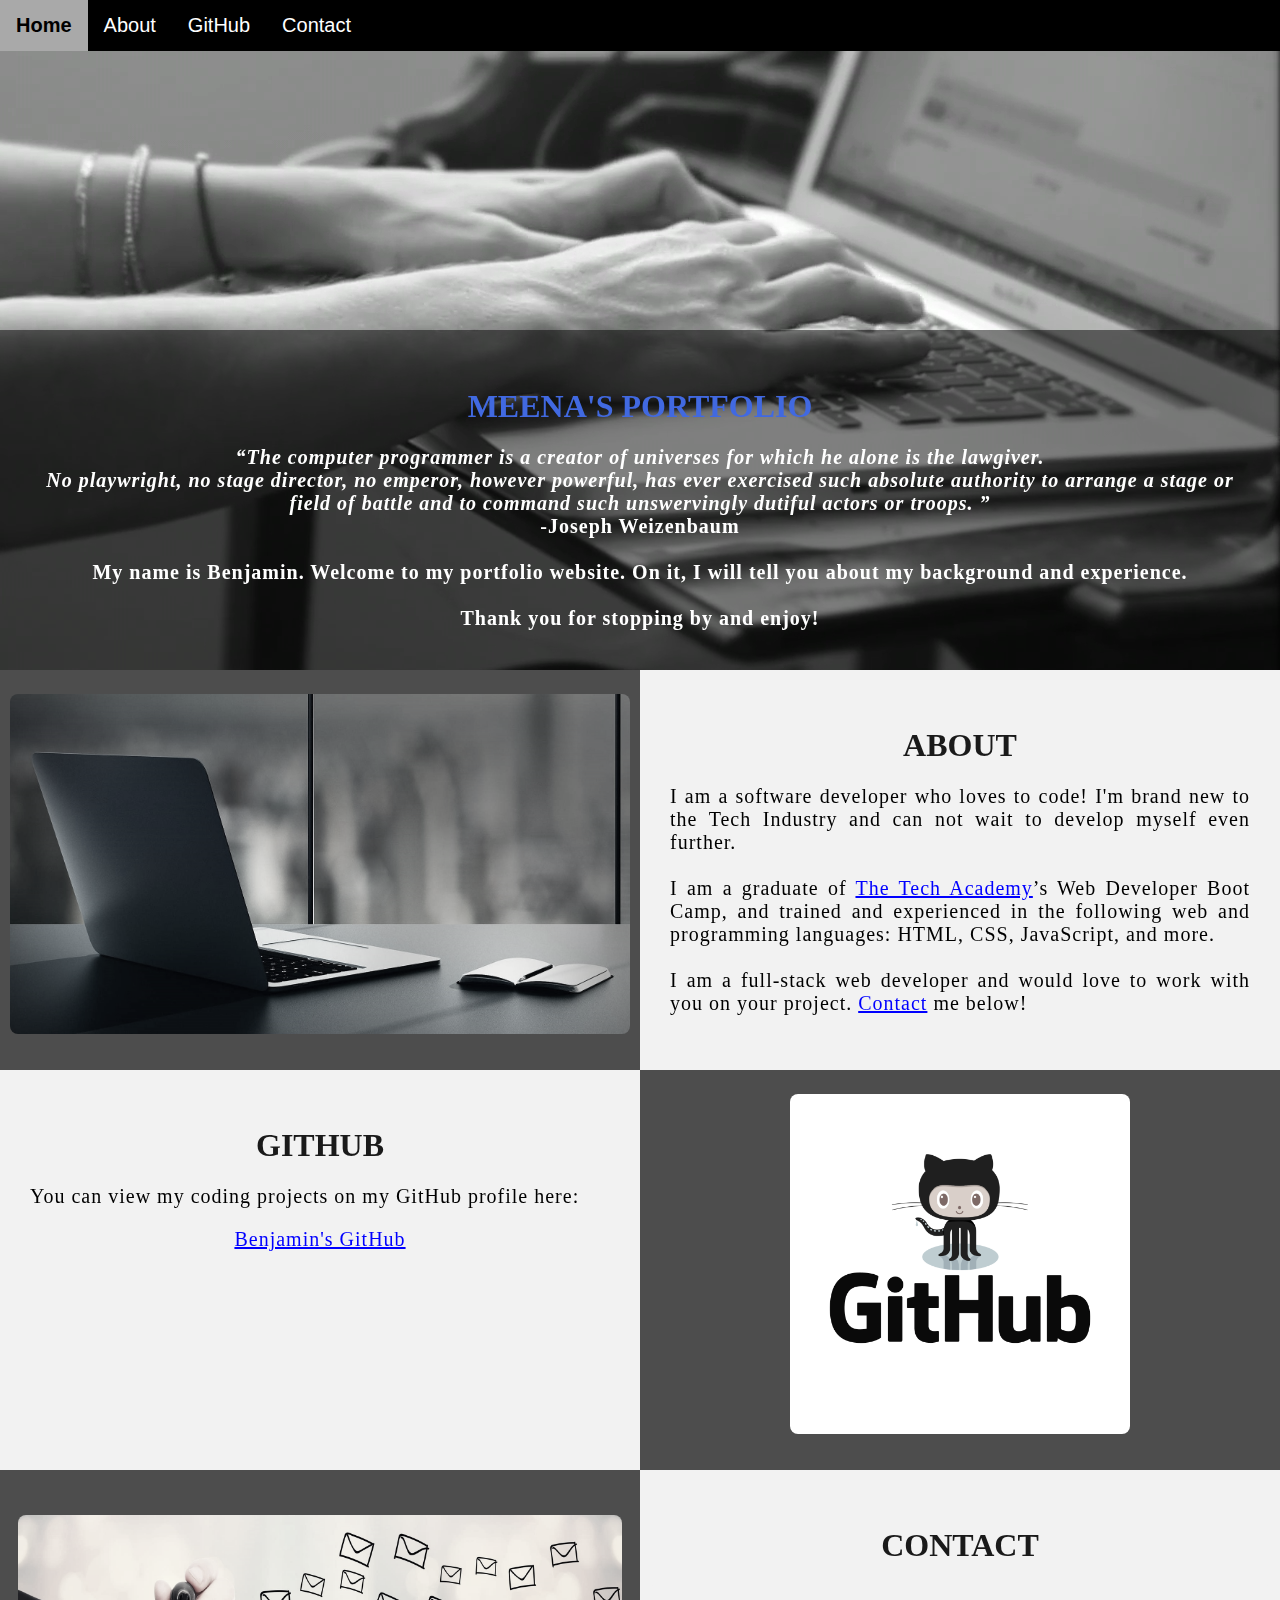
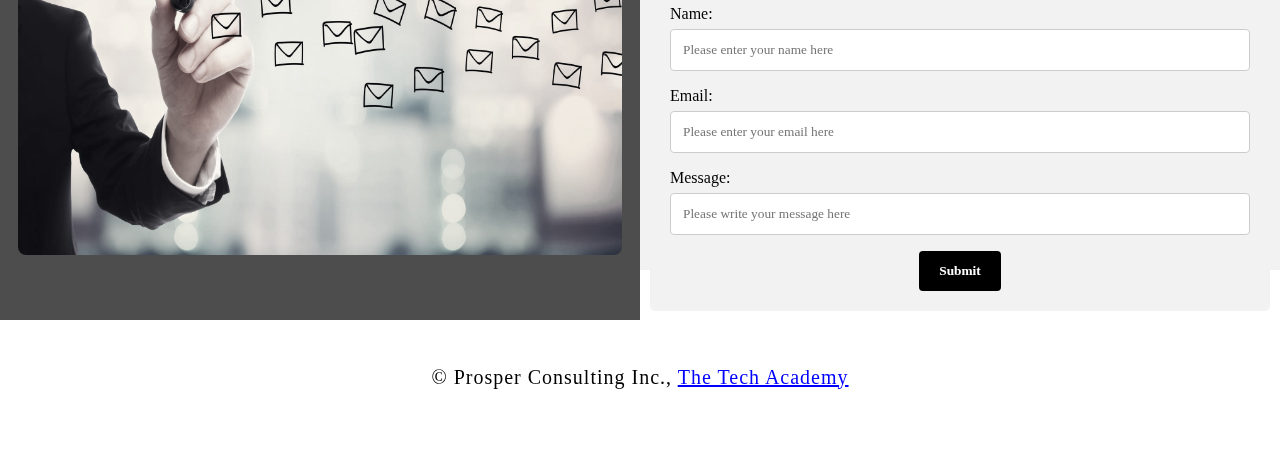
==== Final_Project/index.html @ 08cf7f42 "Add files via upload" ====
<!DOCTYPE html>
<html>

<!-- Head -->
	<head>
		<meta charset="UTF-8">
		<title>Benjamin Meena </title>
		<link rel="stylesheet" type="text/css" href="./Sample_portfolio.css">
	</head>

<!-- Body -->
<body class="Background"> 

<!-- Navbar -->
	<div class="Navbar">
		<a class="active" href="#Home">Home</a> 
		<a href="#About">About</a>
		<a href="#GitHub">GitHub</a>
		<a href="#Contact">Contact</a>
	</div>

<!-- Home -->
		<br> <!-- Breaks inserted to add space between navbar and first heading -->
		<br>

<!-- Video -->
	<div id="Home">
		<video autoplay muted loop id="Typing_Video"> <!-- Makes the video play automatically, on a loop and with no sound -->
			<source src="./video/Typing.mp4" type="video/mp4">
			Your browser does not support HTML5 video. <!-- Display message if video fails to run -->
		</video>
	</div>

<!-- Video text --> 
	<div class="Video_Text"> 
		<h1 style="color:royalblue;">Meena's Portfolio</h1>
			<p> 
				<strong>
					<center>
						<q>The computer programmer is a creator of universes for which he alone is the lawgiver.
						<br>No playwright, no stage director, no emperor, however powerful, has ever exercised such absolute authority to arrange a stage or
						<br>field of battle and to command such unswervingly dutiful actors or troops.
						</q>	
						<br>-Joseph Weizenbaum<br>
						<br>
						My name is Benjamin. Welcome to my portfolio website. On it, I will tell you about my background and experience.<br>
						<br>Thank you for stopping by and enjoy! 
					</center>	
				</strong>
			</p> 
	</div>

<!-- About section -->
	<div class="Row" id="About"> 
		<div class="Column_2"> <!-- Left column -->
			<img src="./img/Development.jpg" alt="Laptop">
		</div>
  
		<div class="Column_1"> <!-- Right column -->
			<h1>About</h2>
				<p>I am a software developer who loves to code! I'm brand new to the Tech Industry and can not wait to develop myself even further. <br><br>I am a graduate of  <a href="https://www.learncodinganywhere.com" target="_blank">The Tech Academy</a>’s Web Developer Boot Camp, and trained and experienced in the following web and programming languages: HTML, CSS, JavaScript, and more. <br><br>I am a full-stack web developer and would love to work with you on your project. <a href="#Contact">Contact</a> me below!</p>
		</div>
	</div>

<!-- GitHub section -->
	<div class="Row" id="GitHub">
		<div class="Column_1"> <!-- Left column -->
			<h1>GitHub</h1>
				<p>You can view my coding projects on my GitHub profile here:<br>
				<center><a href="https://github.com/BMeeNA57" target="_blank">Benjamin's GitHub</a></center></p>
		</div>
		
		<div class="Column_2"> <!-- Right column -->
			<a href="https://github.com/BMeeNA57" target="_blank"><img src="./img/GitHub.png" alt="GitHub"></a>
		</div>
	</div>

<!-- Contact section -->
	<div class="Row" id="Contact"> 
		<div class="Column_3"> <!-- Contact image, left column -->
			<img src="./img/Contact.jpg" alt="Contact_Image">
		</div>
	
		<div class="Column_1"> <!-- Contact form, right "column" -->
			<h1>Contact</h2> 
				<form action="" method="get"> <!-- This specifies where to send the form data and how; it is left blank -->
					<label>Name:</label>
						<input type="text" placeholder="Please enter your name here">
					<label>Email:</label>
						<input type="text" id="Email" name="Email" placeholder="Please enter your email here">
					<label>Message:</label>
						<input type="text" id="Message" name="Message" placeholder="Please write your message here">
						<input type="submit" value="Submit">
				</form>
		</div>
	</div>
	
<!-- Footer section -->
	<footer>
		<p>
			<center>&copy Prosper Consulting Inc.,  <a href="https://learncodinganywhere.com/">The Tech Academy</a></center><br>
		</p>
	</footer>

		</body>

</html>
---- Final_Project/Sample_portfolio.css ----
/* Body */
body {
	margin: 0%; /* This ensures our site displays all the way to the edge of the browser screen */
}

/* Navbar */
.Navbar {
	overflow: hidden; /* This ensures that any content that overflows beyond the boundary of our nav bar is not displayed */
	background-color: black; /* This colors the navbar black */
	position: fixed; /* This keeps the navbar at the top of the screen as we scroll */
	top: 0; /* This ensures no space is displayed above the navbar */
	width: 100%; /* This makes the navbar span the entire width of the page */
	z-index: 1; /*This ensures other elements don't display over the navbar */
}

/* Navbar text */
.Navbar a {
	float: left; /* This specifies that the text floats on the left on the navbar */
	display: block; /* This ensures that other text will be displayed on the same line or row, instead of a new line */
	color: white; /* This is the font color for text on our navbar */
	padding: 14px 16px; /* This adds padding around our text */
	text-decoration: none; /* This gets rid of the underlines under the text on our navbar */
	font-family: Avant Garde, Helvetica; /* This specifies the font family for text on our navbar */
	font-size: 20px; /* This specifies the font size for text on our navbar */
	text-align: center; /* This centers the text within its container */
}

/* Navbar hover effect */
.Navbar a:hover {
	background-color: #F4F4F4; /*  This defines the background color that will display when you hover over the text on the navbar */
	color: black; /* This defines the font color that will display when you hover over the text on the navbar */
	font-weight: bold; /* This makes the text on the navbar bold when hovered over */
}

/* Navbar home button */
.Navbar a.active { /* The active selector styles a link */
  background-color: darkgray;  /* This specifies the background color behind the Home button on the navbar */ 
}

/* Video */
#Typing_Video {
	position: fixed; /* This fixes our video to the page  */
	right: 0; /* This ensures no space between the edge of the video and the edge of the page */
	bottom: 0; /* This ensures no space between the edge of the video and the edge of the page */
	min-width: 100%; /* This ensures the video is displayed across the full width of the page */
	z-index: -1;
}

/* Text over the video */ 
.Video_Text { 
	background: rgba(0, 0, 0, 0.5); /* This provides a semi-transparent background for the text to sit over */
	color: white; 
	width: 100%;
	padding: 20px; /* This adds padding around the text so that the background goes slightly beyond the text */
	margin-top: 23%;
}

/* Table - this section covers the styling of the columns and rows within our table */
* { /* The asterisk is a universal selector that applies this effect to all elements on the page */
	box-sizing: border-box; /* This creates a box with a border within which we will place most of our text */
}

.Column_1 {
	float: left;  
	width: 50%; /* This ensures one column takes up half the page width */
	padding: 10px; 
	padding-top: 3%; /* This ensures there is space between the top of the column and our headings */
	height: 400px; /* This sets the height of our column at 400 pixels - if you change the text within the columns, you will need to adjust the column heights accordingly */
	background-color: #f2f2f2; 
}

.Column_2 {
	float: left;
	width: 50%;
	padding: 10px;
	padding-top: 1.9%;
	height: 400px;
	background-color: #4d4d4d;
}

.Column_3 {
	float: left;
	width: 50%;
	padding: 10px;
	padding-top: 3.5%;
	height: 450px;
	background-color: #4d4d4d;
}

.Row:after { /* This inserts something after the content of selected elements */
	content: ""; /* By leaving this blank, we are allowing the footer (covered lower down) to be displayed - removing it makes the footer overwrite a column */
	display: table; /* The display property specifies the type of display behavior; the table value tells the browser to treat the element as a table */
	clear: both; /* This clears any other elements from floating on the left or the right of an element */
}

/* Heading 1 elements */
h1 {
	text-transform: uppercase; /* We are capitalizing our headings */
	font-family: "Trebuchet MS", Optima; 
	text-align: center;
	margin-top: 3%; /* We are adding a small margin above the headings */
	color: #1a1a1a;
}

/* Paragraph elements */
p {
	font-family: Perpetua, Rockwell Extra Bold;
	text-align: justify;
	letter-spacing: 1px; /* This expands the text slightly */
	font-size: 20px;
	padding-left: 20px;
	padding-right: 20px;
}

/* Center align elements - this embraces all centered text */
center {
	font-family: Perpetua, Rockwell Extra Bold;
	text-align: center;
	letter-spacing: 1px;
	font-size: 20px;
	padding-left: 20px;
	padding-right: 20px;
}

/* Anchor elements */
a {
	color: blue; /* We are ensuring all links are blue */
}

/* Quotation elements */
q {
	font-style: italic;
	font-weight: bold;
}

/* Image elements */
img {
	filter: grayscale(75%); /* This rids our pictures of 75% of their color */
    border-radius: 8px; /* This causes our images to have slightly rounded edges */
    max-width: 100%; 
    height: 340px; 
	margin-left: auto; /* This in combination with margin-right: auto centers our images */
    margin-right: auto;
	display: block;	/* By specifying block display we can ensure our images are able to be centered */
}

/* Contact form */
input[type=text] { /* This covers the input sections of the contact form */
	width: 100%;
	padding: 12px;
    border: 1px solid #ccc; /* We are setting a solid border and its colors */
    border-radius: 4px; 
    box-sizing: border-box;
    margin-top: 6px;
    margin-bottom: 16px;
    resize: vertical; /* This specifies how an element is resized; vertical allows the user to resize the height of the element */
    font-family: Perpetua, Rockwell Extra Bold; 
}

/* Submit button */
input[type=submit] { /* This covers the submit button for the contact form */
	background-color: black;
	color: white;
	font-weight: bold;
	padding: 12px 20px;
	border: none;
	border-radius: 4px;
	cursor: pointer;
	display: block;
	margin-left: auto;
	margin-right: auto; 
	font-family: Perpetua, Rockwell Extra Bold;
}

/* Hover effect for submit button */
input[type=submit]:hover {
	background-color: white; /* Makes the background turn white when hovered over */
	color: black; /* Makes the font turn black when hovered over */
	font-weight: bold; /* Makes the font bold when hovered over */
	transform: scale(1.5); /* Makes the button increase 1.5 times in size */ 
	transition: transform 1.5s; /* Makes the transform effect last 1.5 seconds from start to finish */
}

/* Form elememt */
form { 
	border-radius: 5px; 
	background-color: #f2f2f2;
	padding: 20px;
	font-family: "Trebuchet MS", Optima;
}

/* Center align element hover effect */
center:hover {
	transition: transform 2s;
	transform: scale(1.1);
}

/* Paragraph element hover effect */
p:hover {
	color: #00004d;	
    transition: transform 1s;
	transform: scale(1.01);
}

/* Heading 1 element hover effect */
h1:hover {
	color: black;
	font-weight: normal; /* Makes the text no longer bold when hovered over */ 
}

/* Image element hover effects */
img:hover {
	filter: grayscale(5%);  /* Brings back most of the image's color when hovered over */
    transition: transform 1s;
	transform: scale(1.1);
}

/* Footer element */
footer {
	padding: 2%;
	background-color:white;
}
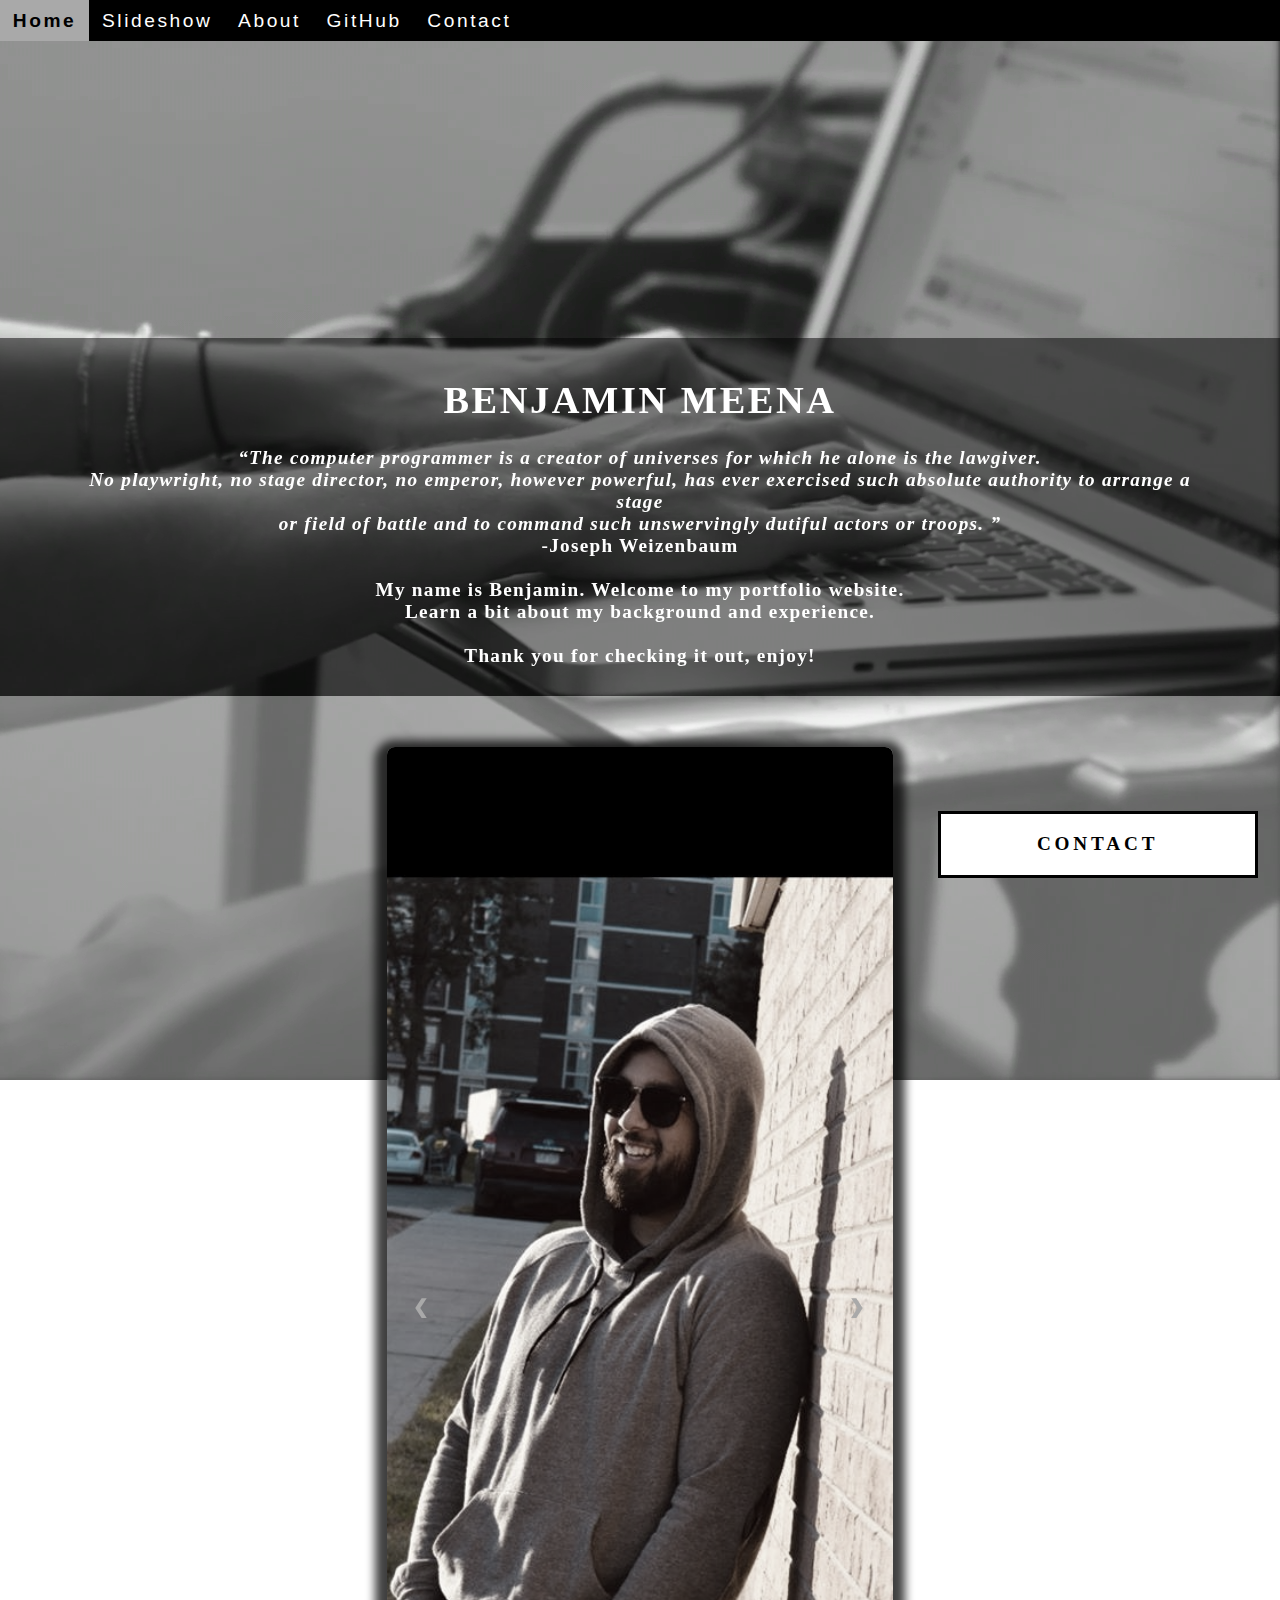
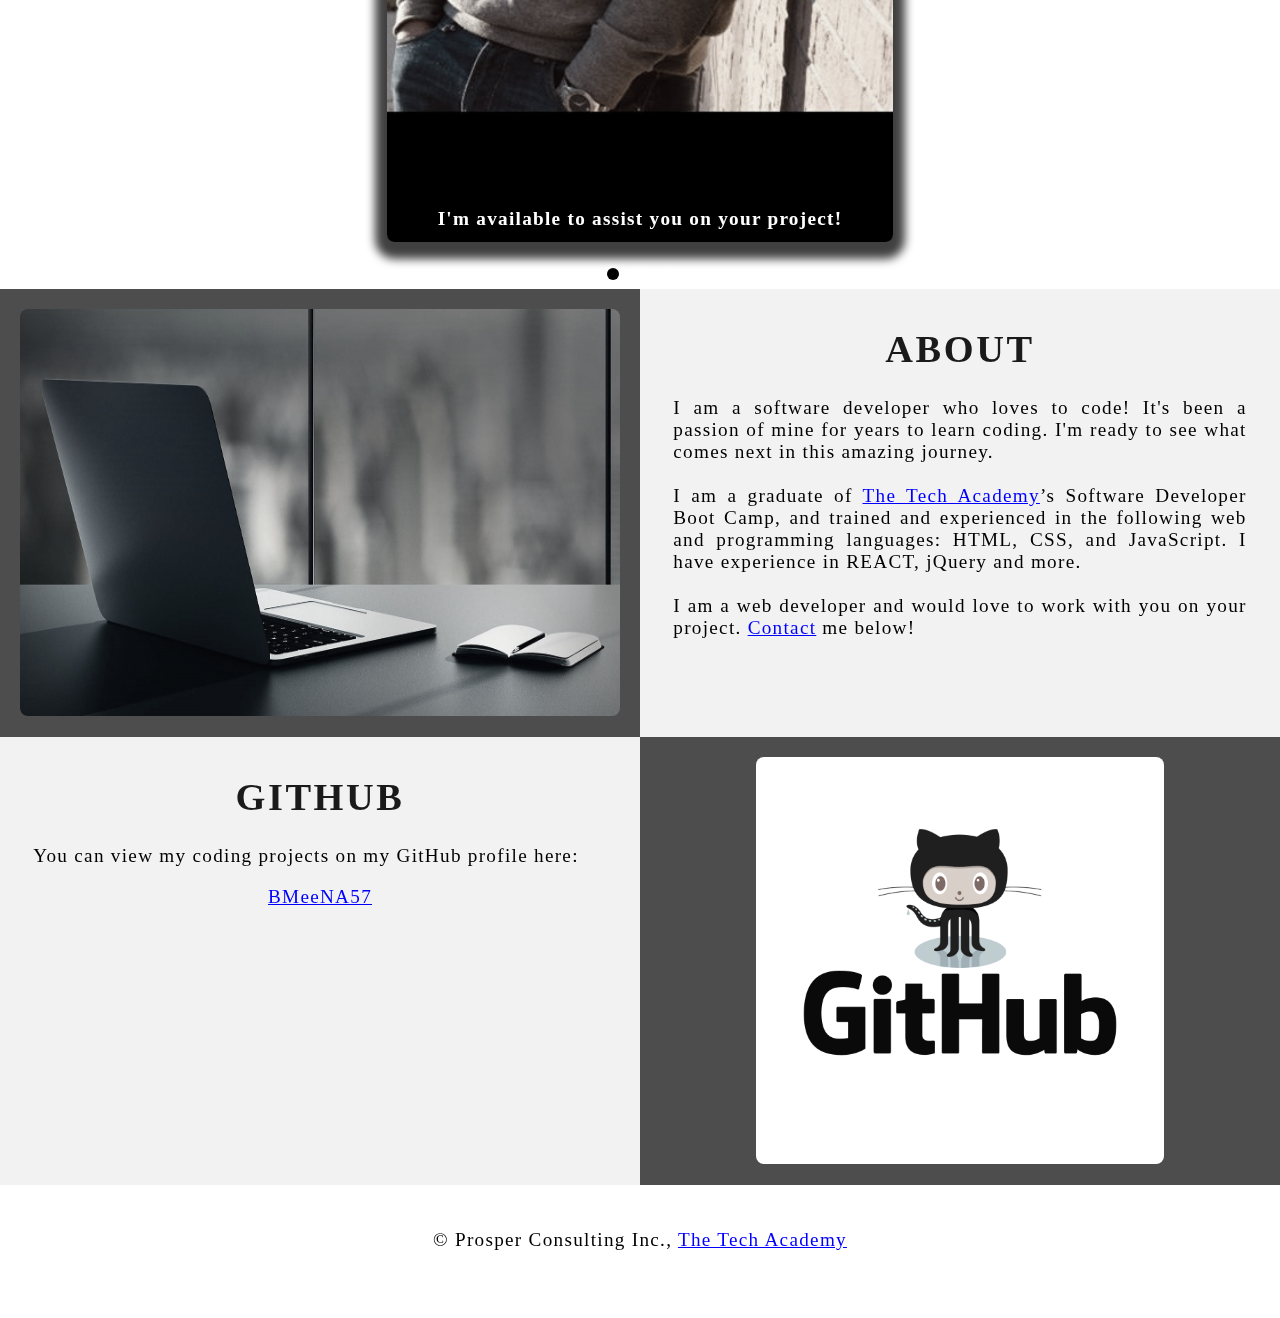
==== commit 4a6f6f1d: "Add files via upload" ====
--- a/Final_Project/index.html
+++ b/Final_Project/index.html
@@ -4,27 +4,42 @@
 <!-- Head -->
 	<head>
 		<meta charset="UTF-8">
-		<title>Benjamin Meena </title>
-		<link rel="stylesheet" type="text/css" href="./Sample_portfolio.css">
+		<title>Your name here </title>
+		  <link rel="stylesheet" type="text/css" href="./Sample_portfolio.css">
+		  <script src="./JS/FinalProject.js"></script>
+		  <script src="https://ajax.googleapis.com/ajax/libs/jquery/3.4.0/jquery.min.js"></script> <!-- We use a little bit of jQuery on this site now -->
 	</head>
 
 <!-- Body -->
 <body class="Background"> 
+<!-- Fade in effect -->
+<script> <!-- This script and function controls our fade in effect -->
+  document.body.className += ' fade-out';
+    $(function() {
+      $('body').removeClass('fade-out');
+    }
+  );
+
+</script>
 
 <!-- Navbar -->
 	<div class="Navbar">
 		<a class="active" href="#Home">Home</a> 
+		<a href="#Slideshow">Slideshow</a> <!-- This is a new section -->
 		<a href="#About">About</a>
 		<a href="#GitHub">GitHub</a>
-		<a href="#Contact">Contact</a>
+		<a onclick="openForm()">Contact</a> <!-- This makes it so that our openForm function runs when we click Contact on the nav bar -->
 	</div>
 
+<!-- This allows us to close the form when we click outside the nav bar or contact form -->
+<div class="btn cancel" onclick="closeForm()">
+
 <!-- Home -->
+	<div id="Home">
 		<br> <!-- Breaks inserted to add space between navbar and first heading -->
 		<br>
-
+		
 <!-- Video -->
-	<div id="Home">
 		<video autoplay muted loop id="Typing_Video"> <!-- Makes the video play automatically, on a loop and with no sound -->
 			<source src="./video/Typing.mp4" type="video/mp4">
 			Your browser does not support HTML5 video. <!-- Display message if video fails to run -->
@@ -33,75 +48,145 @@
 
 <!-- Video text --> 
 	<div class="Video_Text"> 
-		<h1 style="color:royalblue;">Meena's Portfolio</h1>
+		<h1 style="color:white;">Benjamin Meena</h1>
 			<p> 
-				<strong>
+			  <strong>
 					<center>
 						<q>The computer programmer is a creator of universes for which he alone is the lawgiver.
-						<br>No playwright, no stage director, no emperor, however powerful, has ever exercised such absolute authority to arrange a stage or
-						<br>field of battle and to command such unswervingly dutiful actors or troops.
+						<br>No playwright, no stage director, no emperor, however powerful, has ever exercised such absolute authority to arrange a stage
+                        <br>or field of battle and to command such unswervingly dutiful actors or troops.
 						</q>	
 						<br>-Joseph Weizenbaum<br>
 						<br>
-						My name is Benjamin. Welcome to my portfolio website. On it, I will tell you about my background and experience.<br>
-						<br>Thank you for stopping by and enjoy! 
+						My name is Benjamin. Welcome to my portfolio website. <br>
+						Learn a bit about my background and experience.<br>
+						<br>Thank you for checking it out, enjoy! 
 					</center>	
-				</strong>
+			  </strong>				
 			</p> 
 	</div>
 
+<!-- Slideshow section -->
+  <div id="Slideshow">
+    <div id="Slideshow_Background"> 
+      <div id="Slideshow_Container">
+        
+		<div class="mySlides fade">
+          <div class="Slide_Number">1 / 3</div>
+            <img class="Slide_Show_Images" src="./img/me.jpg" style="width:100%">
+              <div class="text">I'm available to assist you on your project!</div>
+        </div>
+        
+		<div class="mySlides fade">
+          <div class="Slide_Number">2 / 3</div>
+            <img class="Slide_Show_Images" src="./img/HTML_CSS_and_JavaScript.jpeg" style="width:100%">
+              <div class="text">I am a web developer,<br> trained in:<br>HTML, CSS, and JavaScript!</div>
+        </div>
+
+		<div class="mySlides fade">
+		  <div class="Slide_Number"> 3/ 3</div>
+			<img class="Slide_Show_Images" src="./img/Coding_1.jpg" style="width:100%">
+			  <div class="text"> 
+				<a onclick="openForm()" href="#Contact" style="color:white;">Contact me now!</a>
+			  </div>
+	    </div>
+	
+		  <a class="Previous" onclick="plusSlides(-1)">&#10094;</a>
+		  <a class="Next" onclick="plusSlides(1)">&#10095;</a>
+		
+	  </div>
+  <br>
+
+      <div style="text-align:center">
+ 
+		<span class="dot" onclick="currentSlide(1)"></span> 
+		<span class="dot" onclick="currentSlide(2)"></span> 
+		<span class="dot" onclick="currentSlide(3)"></span> 
+
+      </div>
+    </div>
+  </div>
+
+<!-- We included our JS function within this file to ensure it was given precedence, this function covers the slideshow -->
+  <script>
+    var slideIndex = 1;
+	  showSlides(slideIndex);
+	function plusSlides(n) {
+	  showSlides(slideIndex += n);
+	}
+	function currentSlide(n) {
+	  showSlides(slideIndex = n);
+	}
+	function showSlides(n) {
+	  var i;
+	  var slides = document.getElementsByClassName("mySlides");
+	  var dots = document.getElementsByClassName("dot");
+		if (n > slides.length) {slideIndex = 1}    
+		if (n < 1) {slideIndex = slides.length}
+		  for (i = 0; i < slides.length; i++) {
+		  slides[i].style.display = "none";  
+		  }
+		  for (i = 0; i < dots.length; i++) {
+			dots[i].className = dots[i].className.replace(" active", "");
+		  }
+	  slides[slideIndex-1].style.display = "block";  
+	  dots[slideIndex-1].className += " active";
+	}
+  </script>
+
 <!-- About section -->
-	<div class="Row" id="About"> 
-		<div class="Column_2"> <!-- Left column -->
-			<img src="./img/Development.jpg" alt="Laptop">
-		</div>
+  <div class="Row" id="About"> 
+	<div class="Column_2"> <!-- Left column -->
+	  <img src="./img/Development.jpg" alt="Laptop">
+	</div>
   
-		<div class="Column_1"> <!-- Right column -->
-			<h1>About</h2>
-				<p>I am a software developer who loves to code! I'm brand new to the Tech Industry and can not wait to develop myself even further. <br><br>I am a graduate of  <a href="https://www.learncodinganywhere.com" target="_blank">The Tech Academy</a>’s Web Developer Boot Camp, and trained and experienced in the following web and programming languages: HTML, CSS, JavaScript, and more. <br><br>I am a full-stack web developer and would love to work with you on your project. <a href="#Contact">Contact</a> me below!</p>
-		</div>
+	<div class="Column_1"> <!-- Right column -->
+	  <h1>About</h2>
+	    <p>I am a software developer who loves to code! It's been a passion of mine for years to learn coding. I'm ready to see what comes next in this amazing journey. <br><br>I am a graduate of <a href="https://www.learncodinganywhere.com" target="_blank">The Tech Academy</a>’s Software Developer Boot Camp, and trained and experienced in the following web and programming languages: HTML, CSS, and JavaScript. I have experience in REACT, jQuery and more.  <br><br>I am a web developer and would love to work with you on your project. <a href="#Contact">Contact</a> me below!</p>
 	</div>
+  </div>
 
 <!-- GitHub section -->
 	<div class="Row" id="GitHub">
 		<div class="Column_1"> <!-- Left column -->
 			<h1>GitHub</h1>
 				<p>You can view my coding projects on my GitHub profile here:<br>
-				<center><a href="https://github.com/BMeeNA57" target="_blank">Benjamin's GitHub</a></center></p>
+				<center><a href="https://github.com/BMeeNA57" target="_blank">BMeeNA57</a></center></p>
 		</div>
 		
 		<div class="Column_2"> <!-- Right column -->
 			<a href="https://github.com/BMeeNA57" target="_blank"><img src="./img/GitHub.png" alt="GitHub"></a>
 		</div>
 	</div>
+</div>
 
 <!-- Contact section -->
-	<div class="Row" id="Contact"> 
-		<div class="Column_3"> <!-- Contact image, left column -->
-			<img src="./img/Contact.jpg" alt="Contact_Image">
-		</div>
+  <div id="Contact"> 
+    <button onclick="openForm()" class="Pop_Up_Button"> CONTACT </button>
+	  <div class="form-popup" id="myForm">
+	    <form action="https://formspree.io/info@learncodinganywhere.com" method="POST" class="form-container"> <!-- Here we are using a free online service from https://formspree.io/ to send our contact form to an email address of our choosing - note: it will not run unless live on the internet, you have to push it to your online website first -->
+		<h1>Contact</h1>
+			<label for="name"><b>Name</b></label>
+			  <input type="text" placeholder="Type your name here" name="name" required>
+			<label for="phone"><b>Phone</b></label>
+			  <input type="text" placeholder="Enter your phone number here" name="phone">
+			<label for="email"><b>Email</b></label>		
+			  <input type="text" placeholder="Type your email address here" name="email" required>
+			<label for="message"><b>Message</b></label>
+			  <input type="text" placeholder="Type your message here" name="message">
+ 
+    <button type="submit" class="btn">SUBMIT</button>
+    <button type="button" class="btn cancel" onclick="closeForm()">CLOSE</button>
+	    </form>
+	  </div>
+  </div>
 	
-		<div class="Column_1"> <!-- Contact form, right "column" -->
-			<h1>Contact</h2> 
-				<form action="" method="get"> <!-- This specifies where to send the form data and how; it is left blank -->
-					<label>Name:</label>
-						<input type="text" placeholder="Please enter your name here">
-					<label>Email:</label>
-						<input type="text" id="Email" name="Email" placeholder="Please enter your email here">
-					<label>Message:</label>
-						<input type="text" id="Message" name="Message" placeholder="Please write your message here">
-						<input type="submit" value="Submit">
-				</form>
-		</div>
-	</div>
-	
-<!-- Footer section -->
+<!-- Footer section -->	
 	<footer>
-		<p>
-			<center>&copy Prosper Consulting Inc.,  <a href="https://learncodinganywhere.com/">The Tech Academy</a></center><br>
-		</p>
+	  <p>
+	    <center>&copy Prosper Consulting Inc.,  <a href="https://learncodinganywhere.com/">The Tech Academy</a></center><br>
+      </p>
 	</footer>
 
-		</body>
-
+</body>
 </html>--- a/Final_Project/Sample_portfolio.css
+++ b/Final_Project/Sample_portfolio.css
@@ -1,222 +1,446 @@
-/* Body */
-body {
-	margin: 0%; /* This ensures our site displays all the way to the edge of the browser screen */
-}
-
-/* Navbar */
-.Navbar {
-	overflow: hidden; /* This ensures that any content that overflows beyond the boundary of our nav bar is not displayed */
-	background-color: black; /* This colors the navbar black */
-	position: fixed; /* This keeps the navbar at the top of the screen as we scroll */
-	top: 0; /* This ensures no space is displayed above the navbar */
-	width: 100%; /* This makes the navbar span the entire width of the page */
-	z-index: 1; /*This ensures other elements don't display over the navbar */
-}
-
-/* Navbar text */
-.Navbar a {
-	float: left; /* This specifies that the text floats on the left on the navbar */
-	display: block; /* This ensures that other text will be displayed on the same line or row, instead of a new line */
-	color: white; /* This is the font color for text on our navbar */
-	padding: 14px 16px; /* This adds padding around our text */
-	text-decoration: none; /* This gets rid of the underlines under the text on our navbar */
-	font-family: Avant Garde, Helvetica; /* This specifies the font family for text on our navbar */
-	font-size: 20px; /* This specifies the font size for text on our navbar */
-	text-align: center; /* This centers the text within its container */
-}
-
-/* Navbar hover effect */
-.Navbar a:hover {
+/* Affects entire document */
+html {
+	scroll-behavior: smooth; /* This ensures that the page scrolling is smooth when the nav bar is clicked */
+  }
+  
+  /* Body */
+  body {
+	  margin: 0%; /* This ensures our site displays all the way to the edge of the browser screen */
+	  opacity: 1; /* This and transition affect the page loading fade in effect */
+	  transition: 3s opacity; /* This causes a 3 second fade in, you can change this time if you choose */
+	  letter-spacing: .2vw;
+	  font-family: Avant Garde, Helvetica; 
+	  font-size: 1.5vw;
+	  
+	  }
+  
+  /* This section contributes to the fade effect for the page that occurs when the page is loaded */
+  body.fade-out {
+	  opacity: .1; /* This sets the level of opacity at the start of page load */
+	  transition: none;
+  }
+  
+  /* Navbar */
+  .Navbar {
+	  overflow: hidden; /* This ensures that any content that overflows beyond the boundary of our nav bar is not displayed */
+	  background-color: black; /* This colors the navbar black */
+	  position: fixed; /* This keeps the navbar at the top of the screen as we scroll */
+	  top: 0; /* This ensures no space is displayed above the navbar */
+	  width: 100%; /* This makes the navbar span the entire width of the page */
+	  z-index: 1; /*This ensures other elements don't display over the navbar */
+	  position: fixed;
+	  -webkit-animation: moveNav 5s; /* Safari 4.0 - 8.0 */
+	  animation: moveNav 5s;
+  }
+  
+  /* Navbar text */
+  .Navbar a {
+	  float: left; /* This specifies that the text floats on the left on the navbar */
+	  display: block; /* This ensures that other text will be displayed on the same line or row, instead of a new line */
+	  color: white; /* This is the font color for text on our navbar */
+	  padding: .75vw 1vw; /* This adds padding around our text */
+	  text-decoration: none; /* This gets rid of the underlines under the text on our navbar */
+	  font-family: Avant Garde, Helvetica; /* This specifies the font family for text on our navbar */
+	  font-size: 1.5vw; /* This specifies the font size for text on our navbar */
+	  text-align: center; /* This centers the text within its container */
+	  position: relative;
+	  -webkit-animation: movenavText 5.75s; /* Safari 4.0 - 8.0 */
+	  animation: movenavText 5.75s;
+	  letter-spacing: .2vw;
+  }
+  
+  /* The animation effect for moving the nav bar in from above the top of the screen upon page load */
+  @keyframes moveNav {
+	from {left: -100vw;}
+	to {left: 0vw;}
+  }
+  
+  /* The animation effect for moving the nav bar in from above the top of the screen upon page load */
+  @keyframes movenavText {
+	from {top: -100vw;}
+	to {top: 0vw;}
+  }
+  
+  
+  /* This animation effect causes the overlay video text to move up from the bottom of the page upon page load */
+  @keyframes movevideoText {
+	from {top: -100vw;}
+	to {top: 0px;}
+  }
+  
+  /* Navbar hover effect */
+  .Navbar a:hover {
 	background-color: #F4F4F4; /*  This defines the background color that will display when you hover over the text on the navbar */
-	color: black; /* This defines the font color that will display when you hover over the text on the navbar */
+	color: black; /* This defines the font color that will display when you hover over the text on the navbar */ 
 	font-weight: bold; /* This makes the text on the navbar bold when hovered over */
-}
-
-/* Navbar home button */
-.Navbar a.active { /* The active selector styles a link */
-  background-color: darkgray;  /* This specifies the background color behind the Home button on the navbar */ 
-}
-
-/* Video */
-#Typing_Video {
-	position: fixed; /* This fixes our video to the page  */
-	right: 0; /* This ensures no space between the edge of the video and the edge of the page */
-	bottom: 0; /* This ensures no space between the edge of the video and the edge of the page */
-	min-width: 100%; /* This ensures the video is displayed across the full width of the page */
-	z-index: -1;
-}
-
-/* Text over the video */ 
-.Video_Text { 
-	background: rgba(0, 0, 0, 0.5); /* This provides a semi-transparent background for the text to sit over */
-	color: white; 
+	cursor: pointer;
+	-webkit-transition-duration: 1s; 
+	transition-duration: 1s;
+  }
+  
+  /* Navbar home button */
+  .Navbar a.active { /* The active selector styles a link */
+	background-color: darkgray;  /* This specifies the background color behind the Home button on the navbar */ 
+  }
+  
+  /* This causes the video to zoom out from a zoomed in position upon page load */
+  @keyframes zoominoutsinglefeatured {
+	  0% {
+		  transform: scale(1.5,1.5);
+	  }
+	  100% {
+		  transform: scale(1,1);
+	  }
+  }
+  
+  /* Video */
+  #Typing_Video {
+	  position: fixed; /* This fixes our video to the page  */
+	  right: 0; /* This ensures no space between the edge of the video and the edge of the page */
+	  bottom: 0; /* This ensures no space between the edge of the video and the edge of the page */
+	  min-height: 100%; /* This ensures the video is displayed across the full height of the page */
+	  top: 0;
+	  z-index: -1;
+	  animation: zoominoutsinglefeatured 5s;
+  }
+  
+  /* Text over the video */ 
+  .Video_Text { 
+	  background: rgba(0, 0, 0, 0.5); /* This provides a semi-transparent background for the text to sit over */
+	  color: white; 
+	  width: 100%;
+	  padding-top: .1vh; /* This adds padding around the text so that the background goes slightly beyond the text */
+	  padding-bottom: 1vh;
+	  margin-top: 23%;
+	  position: relative;
+	  -webkit-animation: moveNav 4s; /* Safari 4.0 - 8.0 */
+	  animation: movevideoText 4s;
+  }
+  
+  /* Slideshow Styling */
+  #Slideshow_Background {
+	background:rgba(255,255,255, 0.35); /* This creates a slightly transparent white background that's placed over the video */
+	}
+  
+  
+  .mySlides {
+	  display: none;
+  }
+  
+  @-webkit-keyframes fade {
+	from {opacity: .4} 
+	to {opacity: 1}
+  }
+  
+  @keyframes fade {
+	from {opacity: .4} 
+	to {opacity: 1}
+  }
+  
+  /* Slideshow section / container */
+  #Slideshow_Container {
+	width: 39.5vw;
+	height: auto;
+	padding-top: 4%;
+	position: relative;
+	margin: auto;
+  
+  }
+  
+  /* Images contained within slideshow */
+  .Slide_Show_Images {
+	vertical-align: middle;
+	height: auto;
+	box-shadow: 0px 5px 10px 12px rgba(0, 0, 0, .75);
+	width: auto;
+  }
+  
+  
+  /* Next and previous buttons */
+  .Previous, .Next {
+	cursor: pointer;
+	position: absolute;
+	top: 50%;
+	width: auto;
+	padding: 2vw;
+	margin-top: -0vw;
+	color: darkgray;
+	font-weight: bold;
+	font-size: 1.5vw;
+	border-radius: 0 3px 3px 0;
+	user-select: none;
+	transition: 0.6s ease;
+  }
+  
+  /* Positioning the right-hand next button */
+  .Next {
+	right: 0;
+	border-radius: 3px 0 0 3px;
+  }
+  
+  /* Hover effect on slide show buttons */
+  .Previous:hover, .Next:hover {
+	background-color: rgba(0,0,0,0.8);
+	color: white;
+  }
+  
+  /* Slideshow text */
+  .text {
+	color: white;
+	padding: 1vw;
+	position: absolute;
+	bottom: 0;
 	width: 100%;
-	padding: 20px; /* This adds padding around the text so that the background goes slightly beyond the text */
-	margin-top: 23%;
-}
-
-/* Table - this section covers the styling of the columns and rows within our table */
-* { /* The asterisk is a universal selector that applies this effect to all elements on the page */
-	box-sizing: border-box; /* This creates a box with a border within which we will place most of our text */
-}
-
-.Column_1 {
-	float: left;  
-	width: 50%; /* This ensures one column takes up half the page width */
-	padding: 10px; 
-	padding-top: 3%; /* This ensures there is space between the top of the column and our headings */
-	height: 400px; /* This sets the height of our column at 400 pixels - if you change the text within the columns, you will need to adjust the column heights accordingly */
-	background-color: #f2f2f2; 
-}
-
-.Column_2 {
-	float: left;
-	width: 50%;
-	padding: 10px;
-	padding-top: 1.9%;
-	height: 400px;
-	background-color: #4d4d4d;
-}
-
-.Column_3 {
-	float: left;
-	width: 50%;
-	padding: 10px;
-	padding-top: 3.5%;
-	height: 450px;
-	background-color: #4d4d4d;
-}
-
-.Row:after { /* This inserts something after the content of selected elements */
-	content: ""; /* By leaving this blank, we are allowing the footer (covered lower down) to be displayed - removing it makes the footer overwrite a column */
-	display: table; /* The display property specifies the type of display behavior; the table value tells the browser to treat the element as a table */
-	clear: both; /* This clears any other elements from floating on the left or the right of an element */
-}
-
-/* Heading 1 elements */
-h1 {
-	text-transform: uppercase; /* We are capitalizing our headings */
+	text-align: center;
+	font-family: Perpetua, Rockwell Extra Bold;
+	letter-spacing: .1vw; 
+	font-size: 1.5vw;
+	background-color: rgba(0,0,0,0.75);
+	font-weight: bold;
+	border-radius: 7px 7px 7px 7px;
+  }
+  
+  /* Number text (1/6, 2/6, etc.) - we have set this display to none, which means these are hidden */
+  .Slide_Number {
+	color: white;
+	position: absolute;
+	top: 0;
+	font-family: Perpetua, Rockwell Extra Bold;
+	letter-spacing: .1vw; 
+	font-size: 1.5vw;
+	font-weight: bold;
+	display: none;
+	}
+  
+  /* The dots under the slideshow */
+  .dot {
+	cursor: pointer;
+	height: 1vw;
+	width: 1vw;
+	margin: .25vw;
+	background-color: white;
+	border-radius: 50%;
+	display: inline-block;
+	transition: background-color 0.6s ease;
+	position: relative;
+	z-index: 1;
+  }
+  
+  /* Hover effect for slideshow dots */ 
+  .active, .dot:hover {
+	background-color: black;
+  }
+  
+  /* Fading animation for slideshow */
+  .fade {
+	-webkit-animation-name: fade;
+	-webkit-animation-duration: 1.5s;
+	animation-name: fade;
+	animation-duration: 1.5s;  
+  }
+  
+  /* Table - this section covers the styling of the columns and rows within our table */
+  * { /* The asterisk is a universal selector that applies this effect to all elements on the page */
+	  box-sizing: border-box; /* This creates a box with a border within which we will place most of our text */
+  }
+  
+  .Column_1 {
+	  float: left;  
+	  width: 50%; /* This ensures one column takes up half the page width */
+	  padding: 1.6%; 
+	  background-color: #f2f2f2; 
+	  height: 448px; /* You may need to adjust this to fit your content */
+  }
+  
+  .Column_2 {
+	  float: left;
+	  width: 50%;
+	  padding: 1.6%;
+	  height: 448px; /* You may need to adjust this to fit your content */
+	  background-color: #4d4d4d;
+  }
+  
+  .Row:after { /* This inserts something after the content of selected elements */
+	  content: ""; /* By leaving this blank, we are allowing the footer (covered lower down) to be displayed - removing it makes the footer overwrite a column */
+	  display: table; /* The display property specifies the type of display behavior; the table value tells the browser to treat the element as a table */
+	  clear: both; /* This clears any other elements from floating on the left or the right of an element */
+  }
+  
+  /* Heading 1 elements */
+  h1 {
+	  text-transform: uppercase; /* We are capitalizing our headings */
+	  font-family: "Trebuchet MS", Optima; 
+	  text-align: center;
+	  margin-top: 3%; /* We are adding a small margin above the headings */
+	  color: #1a1a1a;
+  }
+  
+  /* Paragraph elements */
+  p {
+	  font-family: Perpetua, Rockwell Extra Bold;
+	  text-align: justify;
+	  letter-spacing: .1vw; /* This expands the text slightly */
+	  font-size: 1.5vw;
+	  padding-left: 1vw;
+	  padding-right: 1vw;
+  }
+  
+  /* Center align elements - this embraces all centered text */
+  center {
+	  font-family: Perpetua, Rockwell Extra Bold;
+	  text-align: center;
+	  letter-spacing: .1vw;
+	  font-size: 1.5vw;
+	  padding-left: 5vw;
+	  padding-right: 5vw;
+  }
+  
+  /* Anchor elements */
+  a {
+	  color: blue; /* We are ensuring all links are blue */
+  }
+  
+  /* Quotation elements */
+  q {
+	  font-style: italic;
+	  font-weight: bold;
+  }
+  
+  /* Image elements */
+  img {
+	  filter: grayscale(75%); /* This rids our pictures of 75% of their color */
+	  border-radius: 8px; /* This causes our images to have slightly rounded edges */
+	  max-width: 100%; 
+	  height: 100%;
+	  margin: auto auto auto auto;
+	  display: block;	/* By specifying block display we can ensure our images are able to be centered */
+  }
+  
+  /* Center align element hover effect */
+  center:hover {
+	  transition: transform 2s;
+	  transform: scale(1.1);
+  }
+  
+  /* Paragraph element hover effect */
+  p:hover {
+	  color: #00004d;	
+	  transition: transform 1s;
+	  transform: scale(1.01);
+  }
+  
+  /* Heading 1 element hover effect */
+  h1:hover {
+	  color: black;
+	  font-weight: normal; /* Makes the text no longer bold when hovered over */ 
+  
+  }
+  
+  /* Image element hover effects */
+  img:hover {
+	  filter: grayscale(5%);  /* Brings back most of the image's color when hovered over */
+	  transition: transform 1s;
+	  transform: scale(1.1);
+  }
+  
+  /* Contact form styling */
+  
+  /* Makes contact form button slide in from right on page load */
+  @keyframes movePopup {
+	from {right: -40vw;}
+	to {bottom: 1.75vw;}
+  }
+  
+  /* Button used to open the contact form - fixed at the bottom of the page */
+  .Pop_Up_Button {
+	bottom: 1.75vw;
+	right: 1.75vw;
+	width: 25vw;  
+	background-color: white;
+	color: black;
+	border: solid;
+	cursor: pointer;
+	position: fixed;
+	-webkit-animation: movePopup 5s;
+	animation: movePopup 5s;
+  }
+  
+  /* The popup form - hidden by default */
+  .form-popup {
+	border: 3px solid #f0f1f0;
+	z-index: 8;
+	display: none;
+	position: fixed;
+	bottom: 6px;
+	right: 6px;
+  }
+  
+  /* Form styling */
+  .form-container {
+	max-width: 49vw;
+	padding: 9px;
+	background-color: white;
+  }
+  
+  /* Input fields */
+  .form-container input[type=text], .form-container input[type=password] {
+	width: 100%;
+	padding: .93vw;
+	margin: .6vw 0 .6vw 0;
+	border: none;
+	background: Gainsboro;
+	font-family: Helvetica, Avant Garde;
+	font-size: 1vw; 
+  }
+  
+  /* Submit button */
+  .form-container .btn {
+	background-color: white;
+	color: black;
+	border-color: black;
+	margin-bottom:1vh;
+  }
+  
+  /* Close button */
+  .form-container .cancel {
+	background-color: black;
+	color: white;
+	border-color: gray;
+  }
+  
+  /* Button styling */
+  button {
 	font-family: "Trebuchet MS", Optima; 
-	text-align: center;
-	margin-top: 3%; /* We are adding a small margin above the headings */
-	color: #1a1a1a;
-}
-
-/* Paragraph elements */
-p {
-	font-family: Perpetua, Rockwell Extra Bold;
-	text-align: justify;
-	letter-spacing: 1px; /* This expands the text slightly */
-	font-size: 20px;
-	padding-left: 20px;
-	padding-right: 20px;
-}
-
-/* Center align elements - this embraces all centered text */
-center {
-	font-family: Perpetua, Rockwell Extra Bold;
-	text-align: center;
-	letter-spacing: 1px;
-	font-size: 20px;
-	padding-left: 20px;
-	padding-right: 20px;
-}
-
-/* Anchor elements */
-a {
-	color: blue; /* We are ensuring all links are blue */
-}
-
-/* Quotation elements */
-q {
-	font-style: italic;
+	letter-spacing: .3vw; 
+	font-size: 1.5vw;
 	font-weight: bold;
-}
-
-/* Image elements */
-img {
-	filter: grayscale(75%); /* This rids our pictures of 75% of their color */
-    border-radius: 8px; /* This causes our images to have slightly rounded edges */
-    max-width: 100%; 
-    height: 340px; 
-	margin-left: auto; /* This in combination with margin-right: auto centers our images */
-    margin-right: auto;
-	display: block;	/* By specifying block display we can ensure our images are able to be centered */
-}
-
-/* Contact form */
-input[type=text] { /* This covers the input sections of the contact form */
+	padding: 1.5vw 1.5vw;
+	border-style: solid;
+	cursor: pointer;
 	width: 100%;
-	padding: 12px;
-    border: 1px solid #ccc; /* We are setting a solid border and its colors */
-    border-radius: 4px; 
-    box-sizing: border-box;
-    margin-top: 6px;
-    margin-bottom: 16px;
-    resize: vertical; /* This specifies how an element is resized; vertical allows the user to resize the height of the element */
-    font-family: Perpetua, Rockwell Extra Bold; 
-}
-
-/* Submit button */
-input[type=submit] { /* This covers the submit button for the contact form */
+	height: auto;
+  }
+  
+  /* Hover effect for buttons */
+  button:hover, .form-container .btn:hover{
+	color: white;
 	background-color: black;
-	color: white;
-	font-weight: bold;
-	padding: 12px 20px;
-	border: none;
-	border-radius: 4px;
-	cursor: pointer;
-	display: block;
-	margin-left: auto;
-	margin-right: auto; 
-	font-family: Perpetua, Rockwell Extra Bold;
-}
-
-/* Hover effect for submit button */
-input[type=submit]:hover {
-	background-color: white; /* Makes the background turn white when hovered over */
-	color: black; /* Makes the font turn black when hovered over */
-	font-weight: bold; /* Makes the font bold when hovered over */
-	transform: scale(1.5); /* Makes the button increase 1.5 times in size */ 
-	transition: transform 1.5s; /* Makes the transform effect last 1.5 seconds from start to finish */
-}
-
-/* Form elememt */
-form { 
-	border-radius: 5px; 
-	background-color: #f2f2f2;
-	padding: 20px;
-	font-family: "Trebuchet MS", Optima;
-}
-
-/* Center align element hover effect */
-center:hover {
-	transition: transform 2s;
-	transform: scale(1.1);
-}
-
-/* Paragraph element hover effect */
-p:hover {
-	color: #00004d;	
-    transition: transform 1s;
-	transform: scale(1.01);
-}
-
-/* Heading 1 element hover effect */
-h1:hover {
-	color: black;
-	font-weight: normal; /* Makes the text no longer bold when hovered over */ 
-}
-
-/* Image element hover effects */
-img:hover {
-	filter: grayscale(5%);  /* Brings back most of the image's color when hovered over */
-    transition: transform 1s;
-	transform: scale(1.1);
-}
-
-/* Footer element */
-footer {
-	padding: 2%;
-	background-color:white;
-}+	-webkit-transition-duration: 1s; 
+	transition-duration: 1s;
+	border-style: solid;
+	border-color: silver;
+  }
+  .form-container .cancel:hover{
+	color: white;
+	background-color: darkred;
+	-webkit-transition-duration: 1s; 
+	transition-duration: 1s;
+	border-style: solid;
+	border-color: black;
+  }	
+  
+  /* Footer element */
+  footer {
+	  padding: 2%;
+	  background-color:white;
+  }